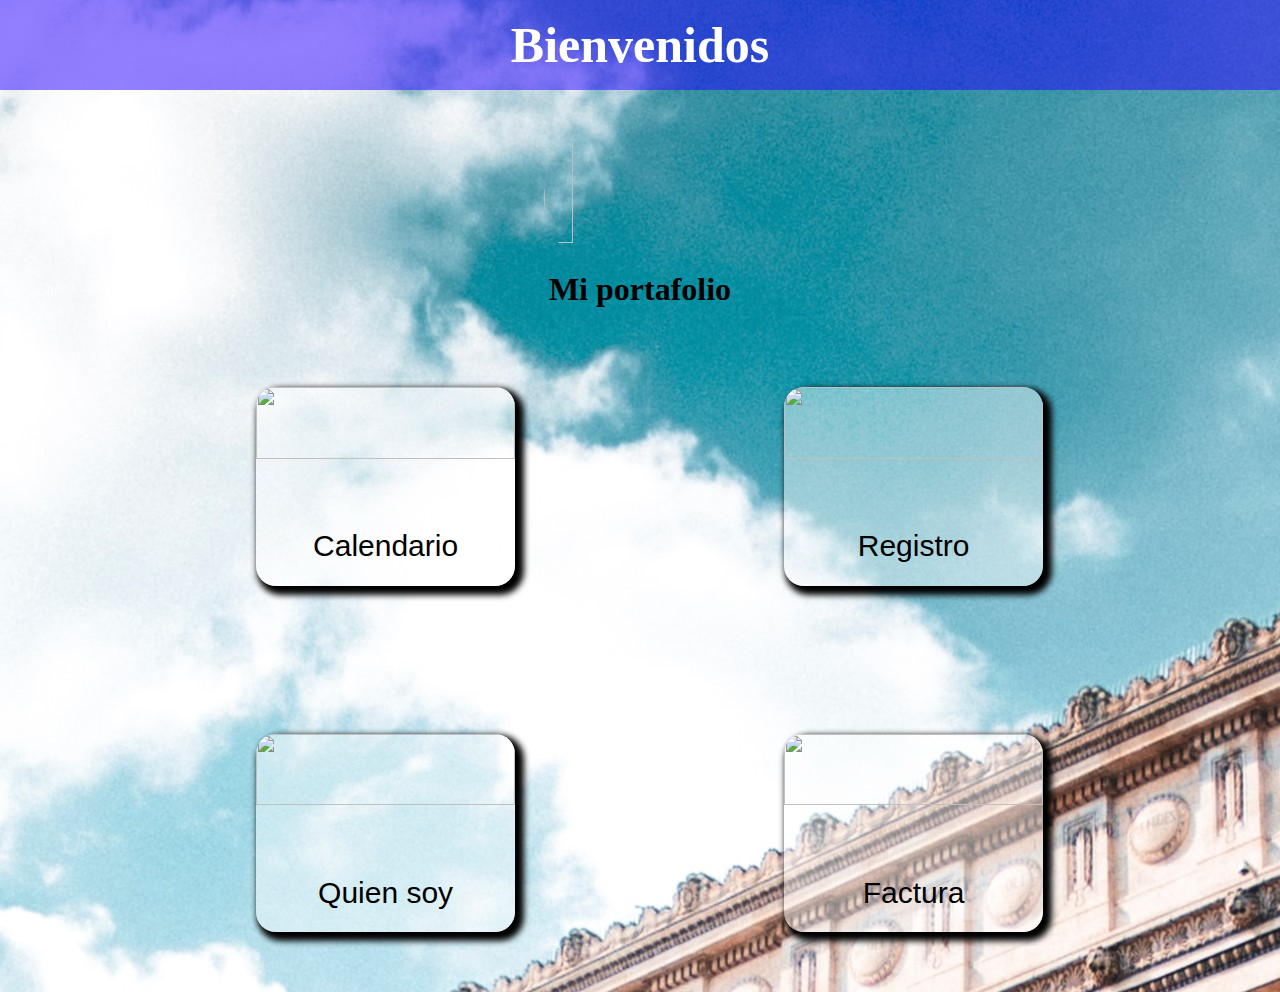
==== index.html @ f963558b "Add files via upload" ====
<!DOCTYPE html>
<html lang="en">

<head>
    <meta charset="UTF-8">
    <meta name="viewport" content="width=device-width, initial-scale=1.0">
    <title>Document</title>
    <link rel="stylesheet" href="./home/home.css">

</head>

<body>

    <div class="cont">

        <div class="h">
            <h1>Bienvenidos</h1>
        </div>
        <div class="caja">
          <div class="f">
            <img  src="./6FUBT6XQXNHHNFOMCHIT7I34NA.avif" alt="">
            <h1>Mi portafolio</h1>
        </div>
        </div>
        <div class="proyectos">
            <div>
                <img src="./istockphoto-1284999664-612x612.jpg" alt="">
                <a href="../calendario/calendarioEnviar___58650797683698b___/calendarioEnviar/calendarioentregar/calendario.html">Calendario</a>
            </div>
            <div>
                <img src="./formulario-registro_23-2147981070.avif" alt="">
                <a href="../registro/eje.html">Registro</a>
            </div>
            <div>
                <img src="./images.png" alt="">
                <a href="../pagina/quiennsoynenviar___8664f1478ba2cfb___/quien soy enviar/proyecto1/proyecto1.html">Quien soy</a>
            </div>
            <div>
                <img src="./istockphoto-537868517-612x612.jpg" alt="">
                <a href="../entregar2___1465050ca1b92f5___/entregar2/FACTURA2/eje2.html">Factura</a>
            </div>

        </div>
    </div>


</body>

</html>
---- home/home.css ----
*{

   margin: 0;
   height: 100%;
}
body{

   background-image: url(./bastien-nvs-SprV1eqNrqM-unsplash2.jpg);
}
.cont{

   display: grid;
   grid-template-rows: 10% 20% auto;
}
img{
   width: 100%;
   height: 60%;
   position: relative;

}

.proyectos{

   display: flex;
   flex-direction: row;
   display: flex;
   justify-content: center;
   align-items: center;
   gap: 10%;
   margin: 5%;
}
.proyectos>*{

   width: 20%;
   height: 60%;
 
   border-radius: 20px;
   margin-top: 5%;
   background-color:rgba(255, 255, 255, 0.445) ;
   box-shadow: 5px 5px 6px 4px;
  
}


.cajas:hover{
 background-color: yellow;

}

.h{

   background-color: rgba(38, 0, 255, 0.5); 

}
.h h1{

   display: flex;
   justify-content: center;
   align-items: center; 
   font-size: 50px;
   color: white;
}
.caja{

      height: 200%;
      width: 100%;
      display: flex;
      flex-direction: column; 
 

      
}
.caja img{
   width: 15%;
   height: 80%;
   margin-right: 40%;
   border-radius: 120px;
}
.f{

    display: flex;
    justify-content: center;
    align-items: center;
    flex-direction: column; 
    margin-top: 3%;
 
}
.f img{
 margin-left:40%;

 

}
.proyectos a{

   text-decoration: none;
   color: black;
   display: flex;
   justify-content: center;
   align-items: center;
   font-size: 30px;
   font-family: Arial, Helvetica, sans-serif;
    position: relative;
    bottom: 30%;
}
.proyectos img{

   border-top-left-radius: 20px;
   border-top-right-radius: 20px;
}
@media (max-width:1300px) {
 
   .proyectos{

      display: grid;
      grid-template-columns: repeat(2,1fr);
      margin-left: 20%;
   }
   .proyectos>*{

      width: 60%;
      height: 70%;
    
     
     
   }

   }
   @media (max-width:700px) {
 
      .proyectos{
   
         display: grid;
         grid-template-columns: repeat(1,1fr);
         margin-left: 30%;
      }
      .proyectos>*{
   
         width: 60%;
         
       
        
      }
      .caja img{

         width: 30%;
         height: 80%;
      }
   
      }
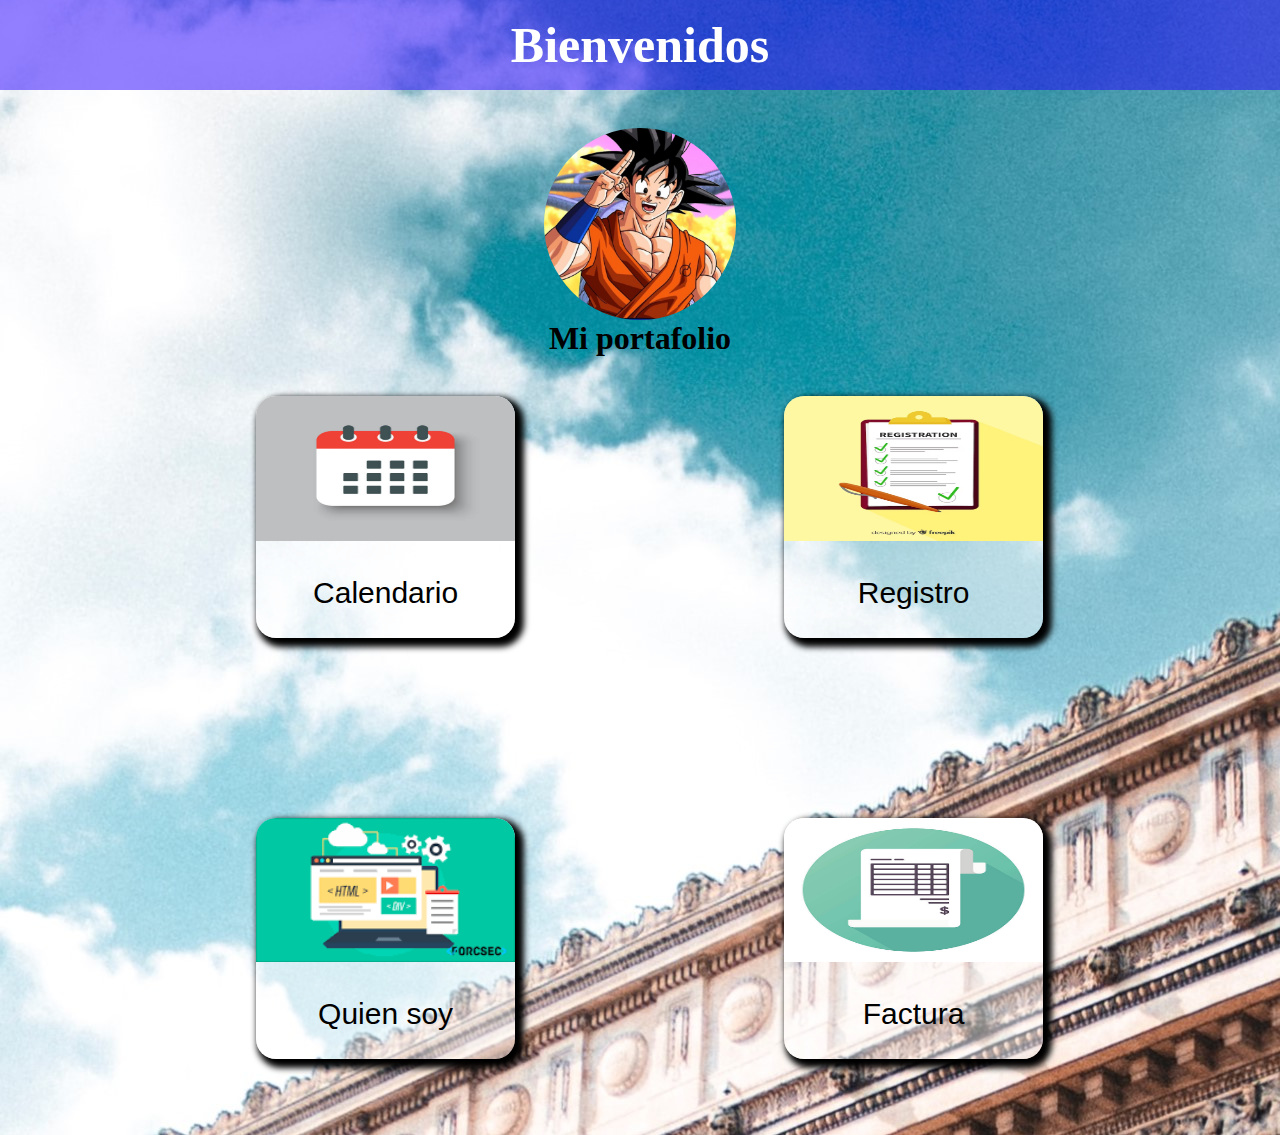
==== commit 3cef4c9b: "Add files via upload" ====
--- a/index.html
+++ b/index.html
@@ -18,26 +18,26 @@
         </div>
         <div class="caja">
           <div class="f">
-            <img  src="./6FUBT6XQXNHHNFOMCHIT7I34NA.avif" alt="">
+            <img  src="./home/6FUBT6XQXNHHNFOMCHIT7I34NA.avif" alt="">
             <h1>Mi portafolio</h1>
         </div>
         </div>
         <div class="proyectos">
-            <div>
-                <img src="./istockphoto-1284999664-612x612.jpg" alt="">
-                <a href="../calendario/calendarioEnviar___58650797683698b___/calendarioEnviar/calendarioentregar/calendario.html">Calendario</a>
+            <div  class="cajas">
+                <img src="./home/istockphoto-1284999664-612x612.jpg" alt="">
+                <a href="./calendario/calendarioEnviar___58650797683698b___/calendarioEnviar/calendarioentregar/calendario.html">Calendario</a>
             </div>
-            <div>
-                <img src="./formulario-registro_23-2147981070.avif" alt="">
-                <a href="../registro/eje.html">Registro</a>
+            <div class="cajas">
+                <img src="./home/formulario-registro_23-2147981070.avif" alt="">
+                <a href="./registro/eje.html">Registro</a>
             </div>
-            <div>
-                <img src="./images.png" alt="">
-                <a href="../pagina/quiennsoynenviar___8664f1478ba2cfb___/quien soy enviar/proyecto1/proyecto1.html">Quien soy</a>
+            <div class="cajas">
+                <img src="./home/images.png" alt="">
+                <a href="./pagina/quiennsoynenviar___8664f1478ba2cfb___/quien soy enviar/proyecto1/proyecto1.html">Quien soy</a>
             </div>
-            <div>
-                <img src="./istockphoto-537868517-612x612.jpg" alt="">
-                <a href="../entregar2___1465050ca1b92f5___/entregar2/FACTURA2/eje2.html">Factura</a>
+            <div class="cajas">
+                <img src="./home/istockphoto-537868517-612x612.jpg" alt="">
+                <a href="./entregar2___1465050ca1b92f5___/entregar2/FACTURA2/eje2.html">Factura</a>
             </div>
 
         </div>
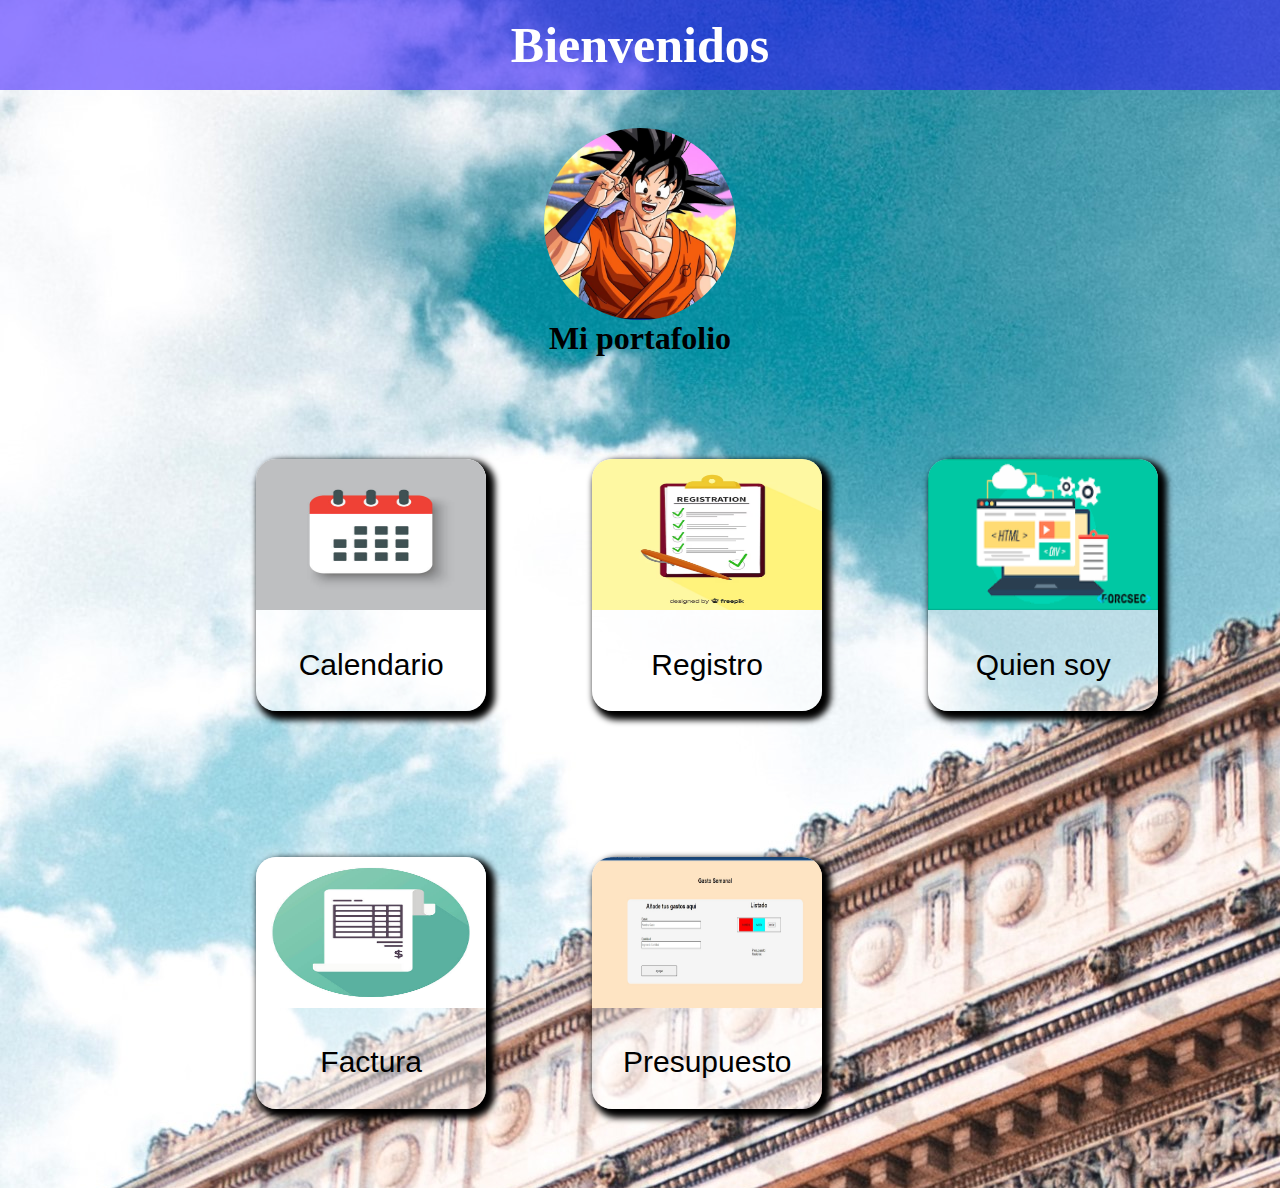
==== commit 877fc3da: "Add files via upload" ====
--- a/index.html
+++ b/index.html
@@ -39,7 +39,10 @@
                 <img src="./home/istockphoto-537868517-612x612.jpg" alt="">
                 <a href="./entregar2___1465050ca1b92f5___/entregar2/FACTURA2/eje2.html">Factura</a>
             </div>
-
+            <div>
+                <img src="./home/WhatsApp Image 2023-10-24 at 01.20.46.jpeg" alt="">
+                <a href="../gastos/gastos.html">Presupuesto</a>
+            </div>
         </div>
     </div>
 
--- a/home/home.css
+++ b/home/home.css
@@ -21,18 +21,18 @@
 
 .proyectos{
 
-   display: flex;
-   flex-direction: row;
-   display: flex;
+   display: grid;
+   grid-template-columns: repeat(4,1fr);
    justify-content: center;
    align-items: center;
-   gap: 10%;
+   gap: 5%;
    margin: 5%;
+   margin-top: 10%;
 }
 .proyectos>*{
 
-   width: 20%;
-   height: 60%;
+   width: 300px;
+   height: 70%;
  
    border-radius: 20px;
    margin-top: 5%;
@@ -113,12 +113,12 @@
    .proyectos{
 
       display: grid;
-      grid-template-columns: repeat(2,1fr);
+      grid-template-columns: repeat(3,1fr);
       margin-left: 20%;
    }
    .proyectos>*{
 
-      width: 60%;
+      width: 80%;
       height: 70%;
     
      
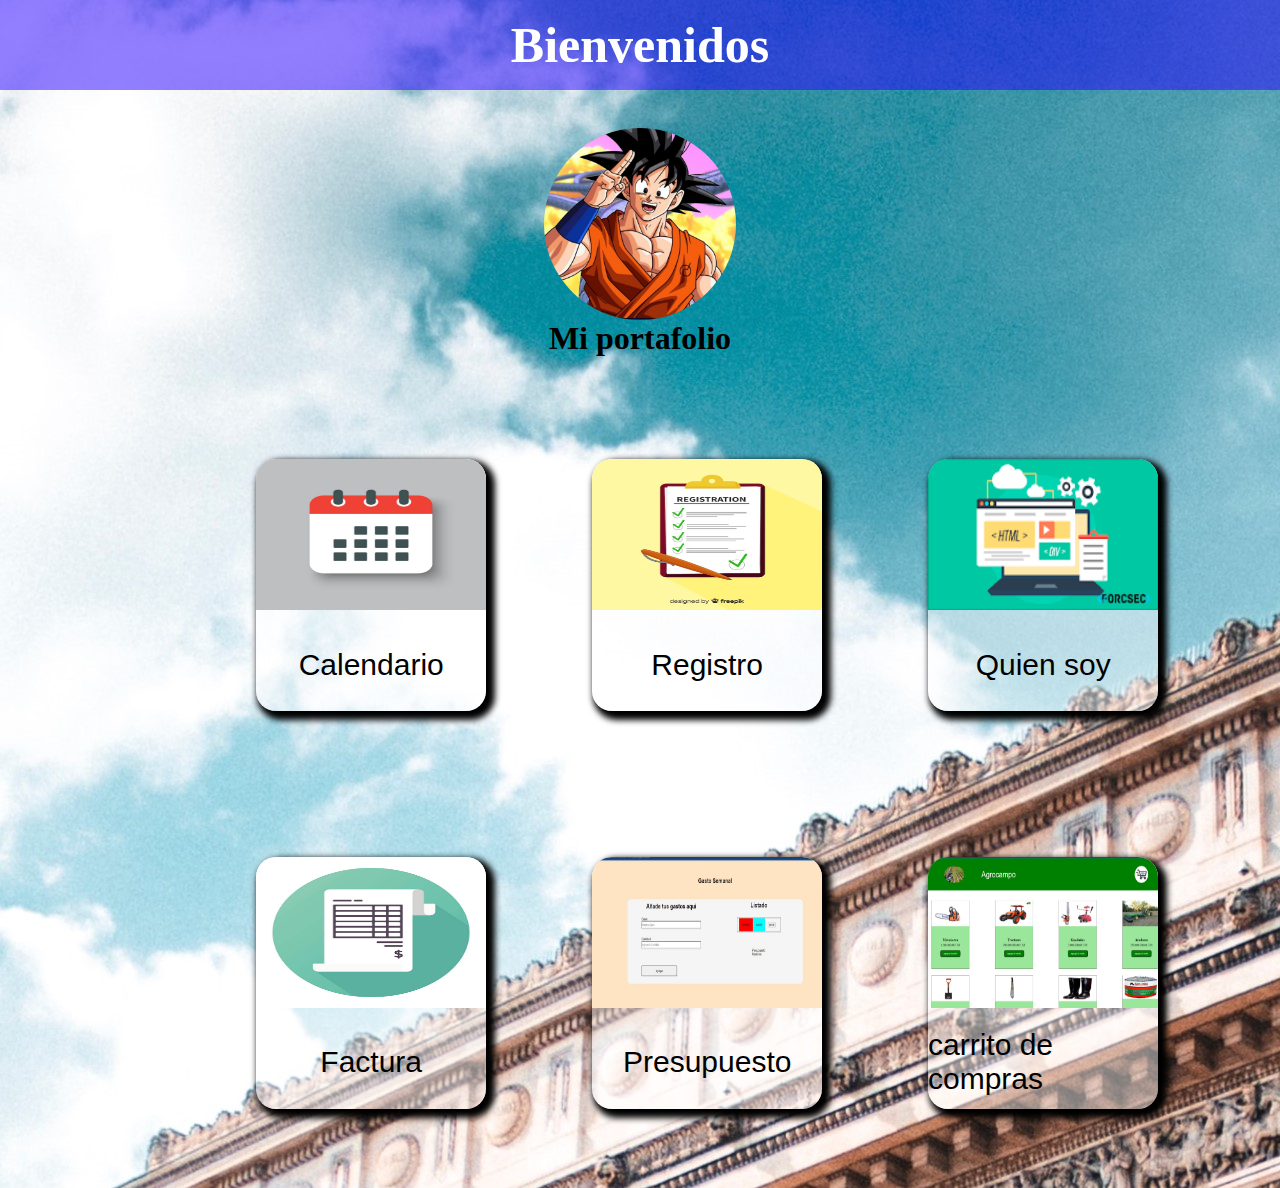
==== commit 2eeaf286: "Add files via upload" ====
--- a/index.html
+++ b/index.html
@@ -41,7 +41,11 @@
             </div>
             <div>
                 <img src="./home/WhatsApp Image 2023-10-24 at 01.20.46.jpeg" alt="">
-                <a href="../gastos/gastos.html">Presupuesto</a>
+                <a href="./gastos/gastos.html">Presupuesto</a>
+            </div>
+            <div>
+                <img src="./carrito de compra campo2/carritocompras.jpeg" alt="">
+                <a href="./carrito de compra campo2/carrito.html">carrito de compras</a>
             </div>
         </div>
     </div>
--- a/home/home.css
+++ b/home/home.css
@@ -22,7 +22,7 @@
 .proyectos{
 
    display: grid;
-   grid-template-columns: repeat(4,1fr);
+   grid-template-columns: repeat(3,1fr);
    justify-content: center;
    align-items: center;
    gap: 5%;
@@ -42,7 +42,7 @@
 }
 
 
-.cajas:hover{
+.proyectos div:hover{
  background-color: yellow;
 
 }
@@ -108,6 +108,15 @@
    border-top-left-radius: 20px;
    border-top-right-radius: 20px;
 }
+/* .proyectos .presupuesto {
+   width: 300px;
+   height: 70%;
+   border-radius: 20px;
+   margin-top: 5%;
+   background-color: rgba(255, 255, 255, 0.445);
+   box-shadow: 5px 5px 6px 4px;
+ } */
+ 
 @media (max-width:1300px) {
  
    .proyectos{
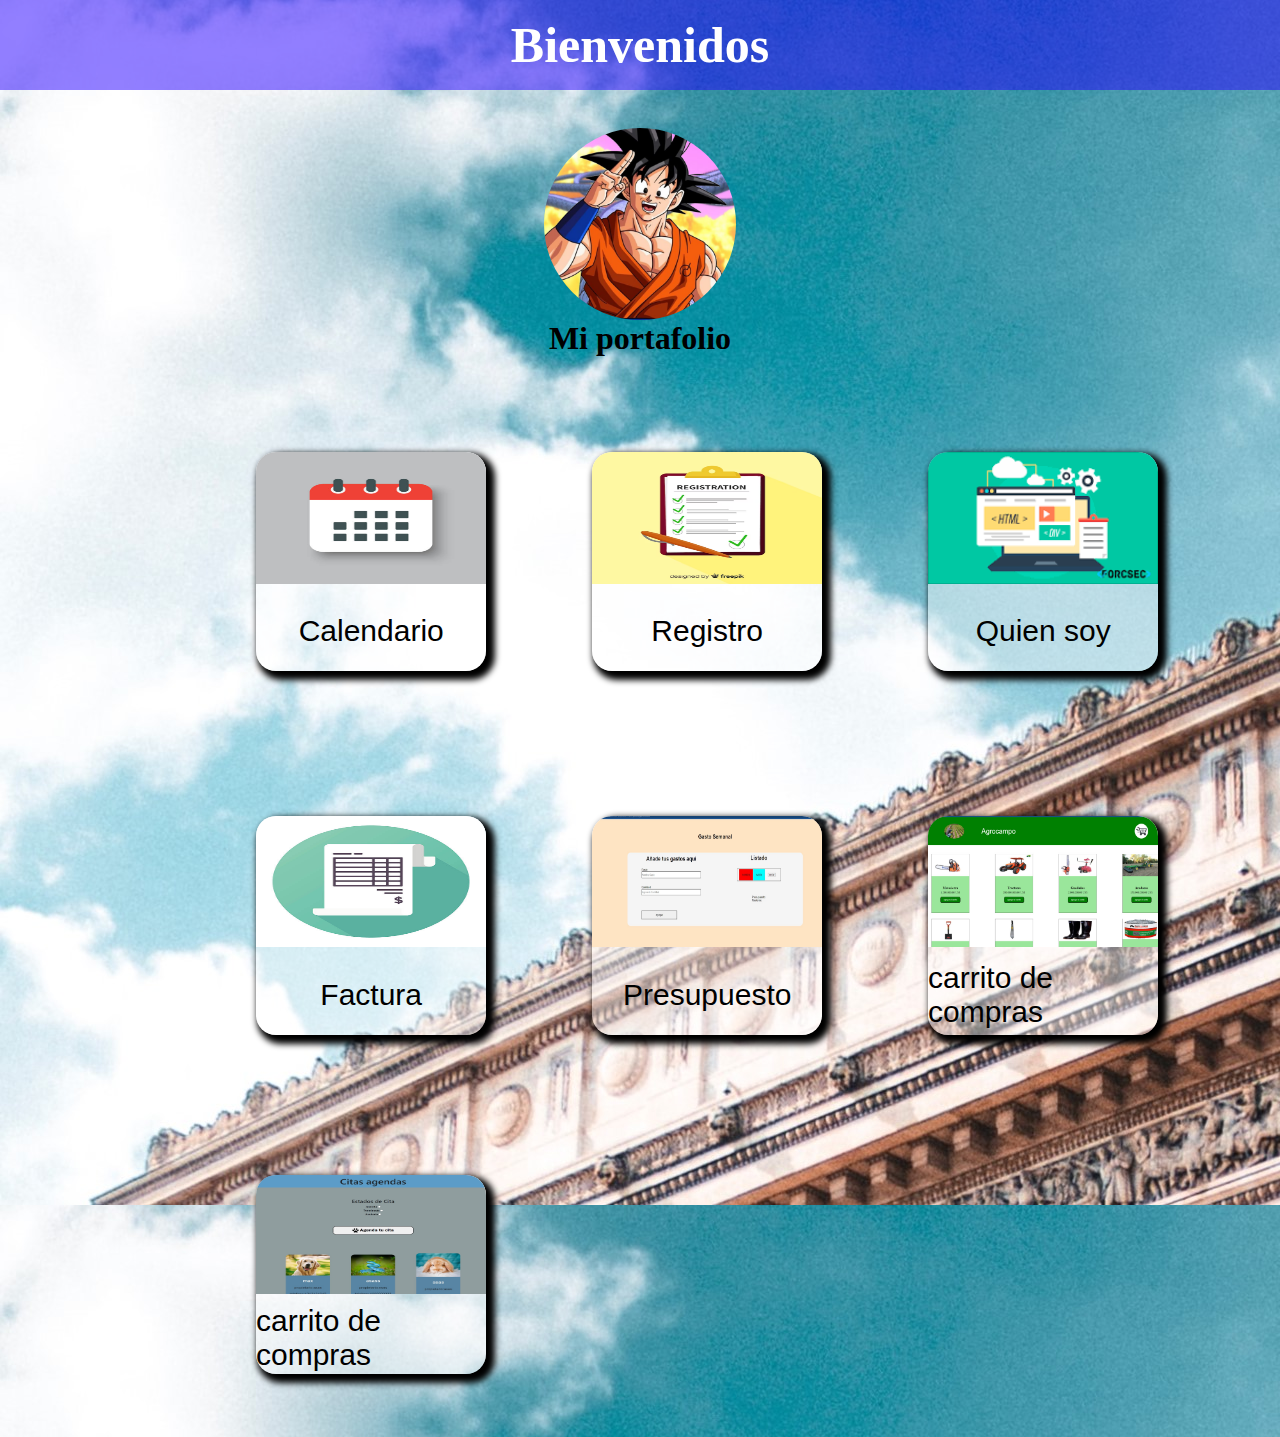
==== commit bc4aba71: "Add files via upload" ====
--- a/index.html
+++ b/index.html
@@ -47,6 +47,10 @@
                 <img src="./carrito de compra campo2/carritocompras.jpeg" alt="">
                 <a href="./carrito de compra campo2/carrito.html">carrito de compras</a>
             </div>
+            <div>
+                <img src="./citasveterinaria/pagina3reenviar/pagina2/pagina veterinaria/citas.jpeg" alt="">
+                <a href="./citasveterinaria/pagina3reenviar/pagina2/pagina veterinaria/veterinaria.html">carrito de compras</a>
+            </div>
         </div>
     </div>
 
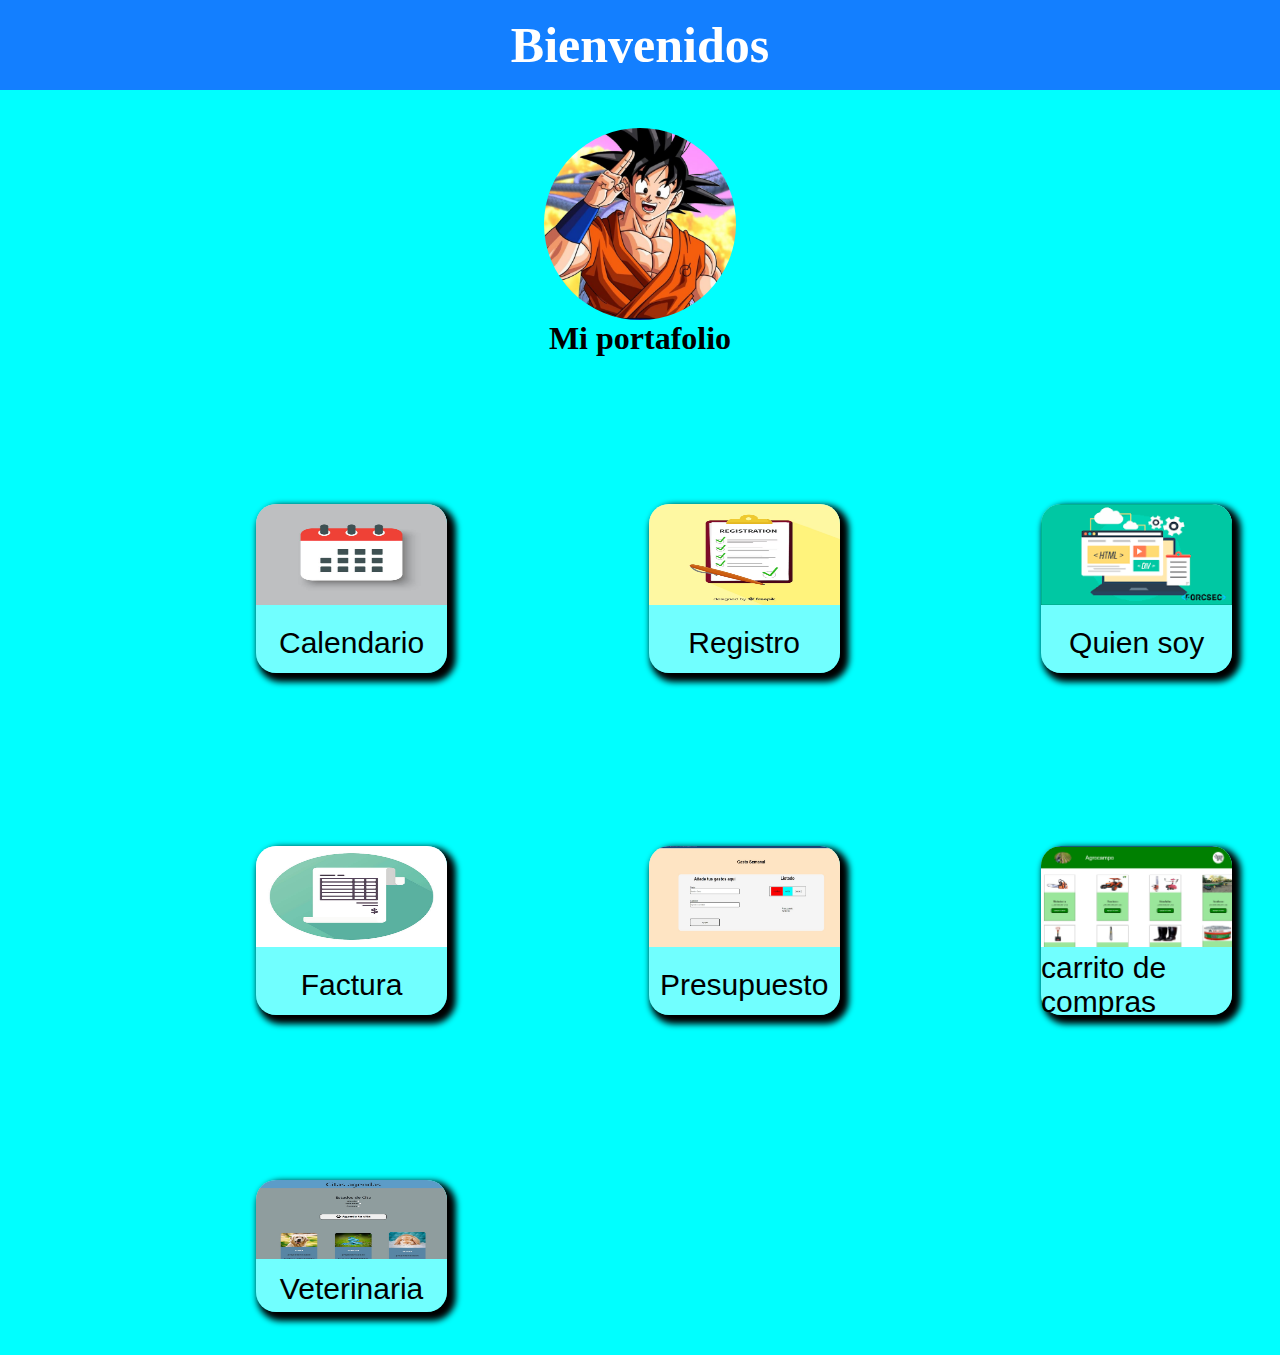
==== commit 07e77d8b: "Add files via upload" ====
--- a/index.html
+++ b/index.html
@@ -49,7 +49,7 @@
             </div>
             <div>
                 <img src="./citasveterinaria/pagina3reenviar/pagina2/pagina veterinaria/citas.jpeg" alt="">
-                <a href="./citasveterinaria/pagina3reenviar/pagina2/pagina veterinaria/veterinaria.html">carrito de compras</a>
+                <a href="./citasveterinaria/pagina3reenviar/pagina2/pagina veterinaria/veterinaria.html">Veterinaria</a>
             </div>
         </div>
     </div>
--- a/home/home.css
+++ b/home/home.css
@@ -1,98 +1,94 @@
-*{
-
+* {
    margin: 0;
    height: 100%;
 }
-body{
 
-   background-image: url(./bastien-nvs-SprV1eqNrqM-unsplash2.jpg);
+body {
+
+   /* background-image: url(./bastien-nvs-SprV1eqNrqM-unsplash2.jpg);
+background-repeat: no-repeat;
+background-size: cover; 
+   background-position: center center;
+   height: 100vh;  */
+
+   background-color: aqua;
 }
-.cont{
 
+.cont {
    display: grid;
    grid-template-rows: 10% 20% auto;
+
 }
-img{
+
+img {
    width: 100%;
    height: 60%;
    position: relative;
-
 }
 
-.proyectos{
-
+.proyectos {
    display: grid;
-   grid-template-columns: repeat(3,1fr);
+   grid-template-columns: repeat(3, 1fr);
    justify-content: center;
    align-items: center;
-   gap: 5%;
-   margin: 5%;
-   margin-top: 10%;
+   gap: 15%;
+   margin: auto;
+   margin-top: 15%; 
+   height: auto;
 }
-.proyectos>*{
 
+.proyectos>* {
    width: 300px;
-   height: 70%;
- 
+   height: 90%;
    border-radius: 20px;
    margin-top: 5%;
-   background-color:rgba(255, 255, 255, 0.445) ;
+   background-color: rgba(255, 255, 255, 0.445);
    box-shadow: 5px 5px 6px 4px;
-  
 }
 
-
-.proyectos div:hover{
- background-color: yellow;
-
+.proyectos div:hover {
+   background-color: yellow;
 }
 
-.h{
+.h {
+   background-color: rgba(38, 0, 255, 0.5);
+}
 
-   background-color: rgba(38, 0, 255, 0.5); 
-
-}
-.h h1{
-
+.h h1 {
    display: flex;
    justify-content: center;
-   align-items: center; 
+   align-items: center;
    font-size: 50px;
    color: white;
 }
-.caja{
 
-      height: 200%;
-      width: 100%;
-      display: flex;
-      flex-direction: column; 
- 
+.caja {
+   height: 200%;
+   width: 100%;
+   display: flex;
+   flex-direction: column;
+}
 
-      
-}
-.caja img{
+.caja img {
    width: 15%;
    height: 80%;
    margin-right: 40%;
    border-radius: 120px;
 }
-.f{
 
-    display: flex;
-    justify-content: center;
-    align-items: center;
-    flex-direction: column; 
-    margin-top: 3%;
- 
+.f {
+   display: flex;
+   justify-content: center;
+   align-items: center;
+   flex-direction: column;
+   margin-top: 3%;
 }
-.f img{
- margin-left:40%;
 
- 
+.f img {
+   margin-left: 40%;
+}
 
-}
-.proyectos a{
-
+.proyectos a {
    text-decoration: none;
    color: black;
    display: flex;
@@ -100,69 +96,41 @@
    align-items: center;
    font-size: 30px;
    font-family: Arial, Helvetica, sans-serif;
-    position: relative;
-    bottom: 30%;
+   position: relative;
+   bottom: 30%;
 }
-.proyectos img{
 
+.proyectos img {
    border-top-left-radius: 20px;
    border-top-right-radius: 20px;
 }
-/* .proyectos .presupuesto {
-   width: 300px;
-   height: 70%;
-   border-radius: 20px;
-   margin-top: 5%;
-   background-color: rgba(255, 255, 255, 0.445);
-   box-shadow: 5px 5px 6px 4px;
- } */
- 
-@media (max-width:1300px) {
- 
-   .proyectos{
 
+@media (max-width: 1300px) {
+   .proyectos {
       display: grid;
-      grid-template-columns: repeat(3,1fr);
+      grid-template-columns: repeat(3, 1fr);
       margin-left: 20%;
    }
-   .proyectos>*{
 
+   .proyectos>* {
       width: 80%;
       height: 70%;
-    
-     
-     
+   }
+}
+
+@media (max-width: 700px) {
+   .proyectos {
+      display: grid;
+      grid-template-columns: repeat(1, 1fr);
+      margin-left: 30%;
    }
 
+   .proyectos>* {
+      width: 60%;
    }
-   @media (max-width:700px) {
- 
-      .proyectos{
-   
-         display: grid;
-         grid-template-columns: repeat(1,1fr);
-         margin-left: 30%;
-      }
-      .proyectos>*{
-   
-         width: 60%;
-         
-       
-        
-      }
-      .caja img{
 
-         width: 30%;
-         height: 80%;
-      }
-   
-      }
-     
-   
-  
-
-
-
-
-
-
+   .caja img {
+      width: 30%;
+      height: 80%;
+   }
+}
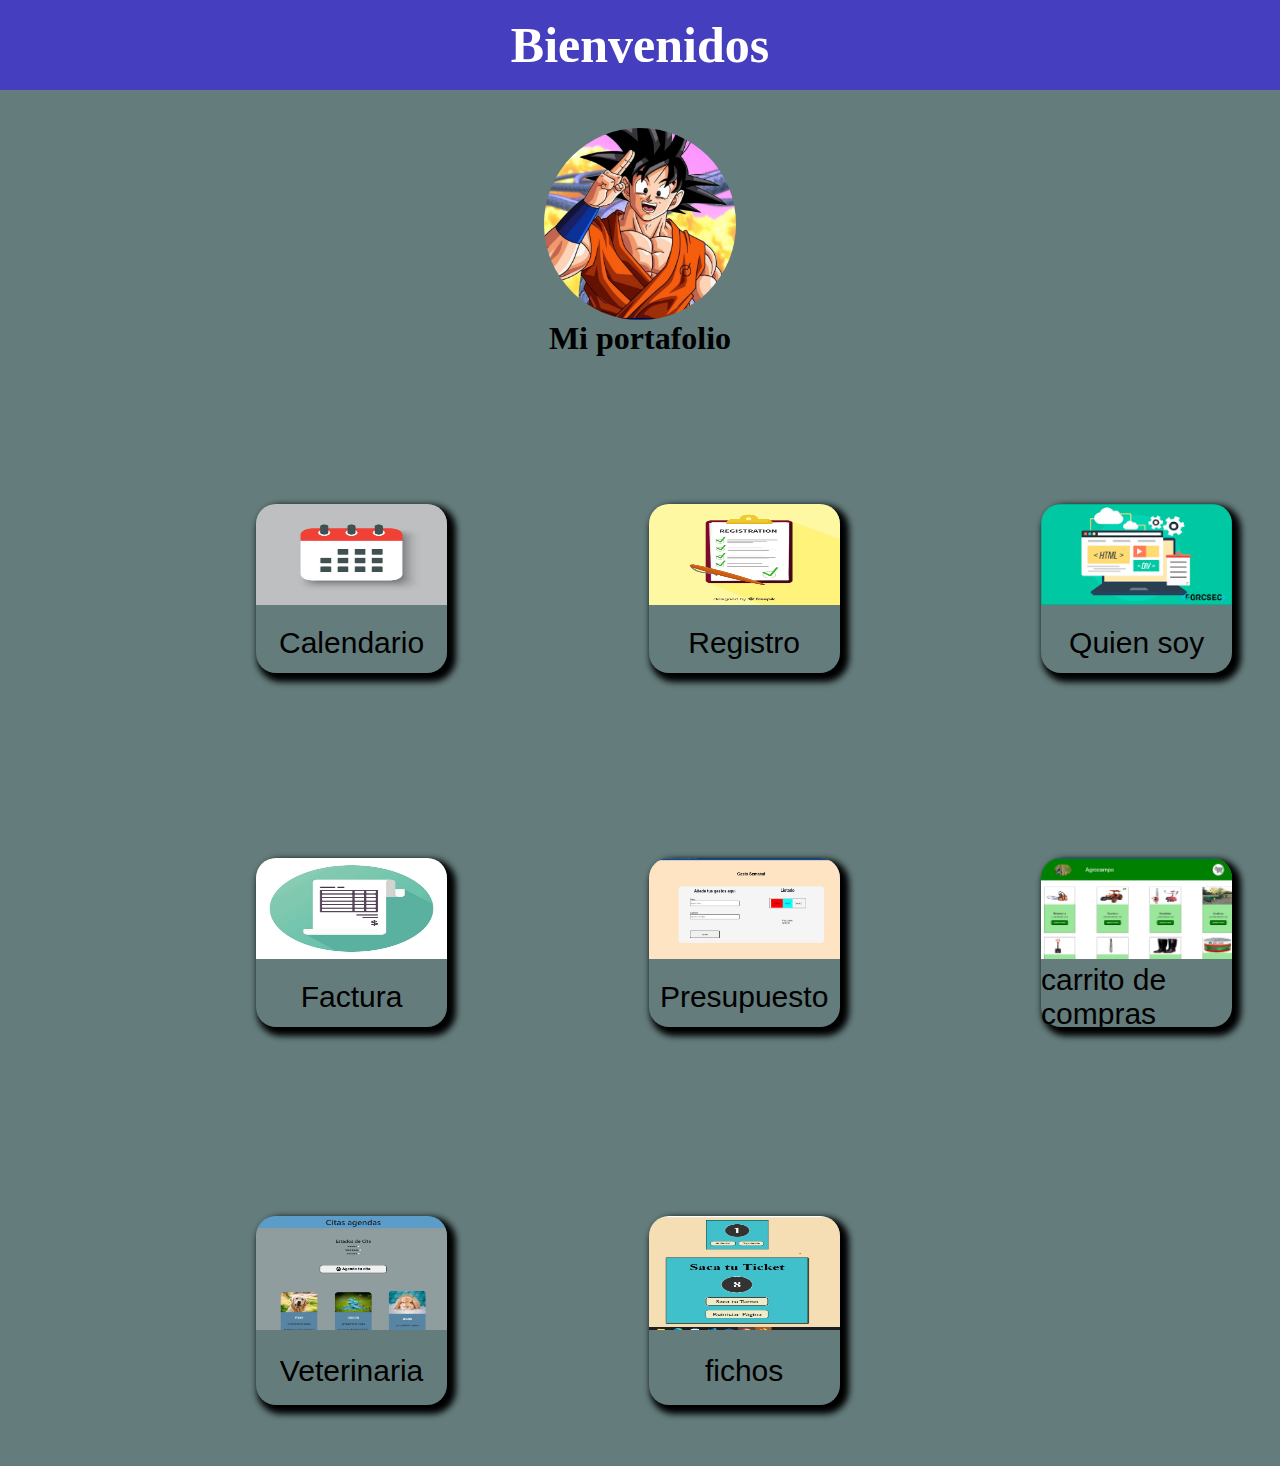
==== commit ef99d48a: "Add files via upload" ====
--- a/index.html
+++ b/index.html
@@ -51,6 +51,10 @@
                 <img src="./citasveterinaria/pagina3reenviar/pagina2/pagina veterinaria/citas.jpeg" alt="">
                 <a href="./citasveterinaria/pagina3reenviar/pagina2/pagina veterinaria/veterinaria.html">Veterinaria</a>
             </div>
+            <div>
+                <img src="./enero/WhatsApp Image 2024-01-28 at 19.42.42.jpeg" alt="">
+                <a href="./enero/citas.html">fichos</a>
+            </div>
         </div>
     </div>
 
--- a/home/home.css
+++ b/home/home.css
@@ -11,7 +11,7 @@
    background-position: center center;
    height: 100vh;  */
 
-   background-color: aqua;
+   background-color: rgb(100, 124, 124);
 }
 
 .cont {
@@ -42,12 +42,12 @@
    height: 90%;
    border-radius: 20px;
    margin-top: 5%;
-   background-color: rgba(255, 255, 255, 0.445);
+   background-color: #647C7C;
    box-shadow: 5px 5px 6px 4px;
 }
 
 .proyectos div:hover {
-   background-color: yellow;
+   background-color: rgba(255, 255, 255, 0.445);
 }
 
 .h {
